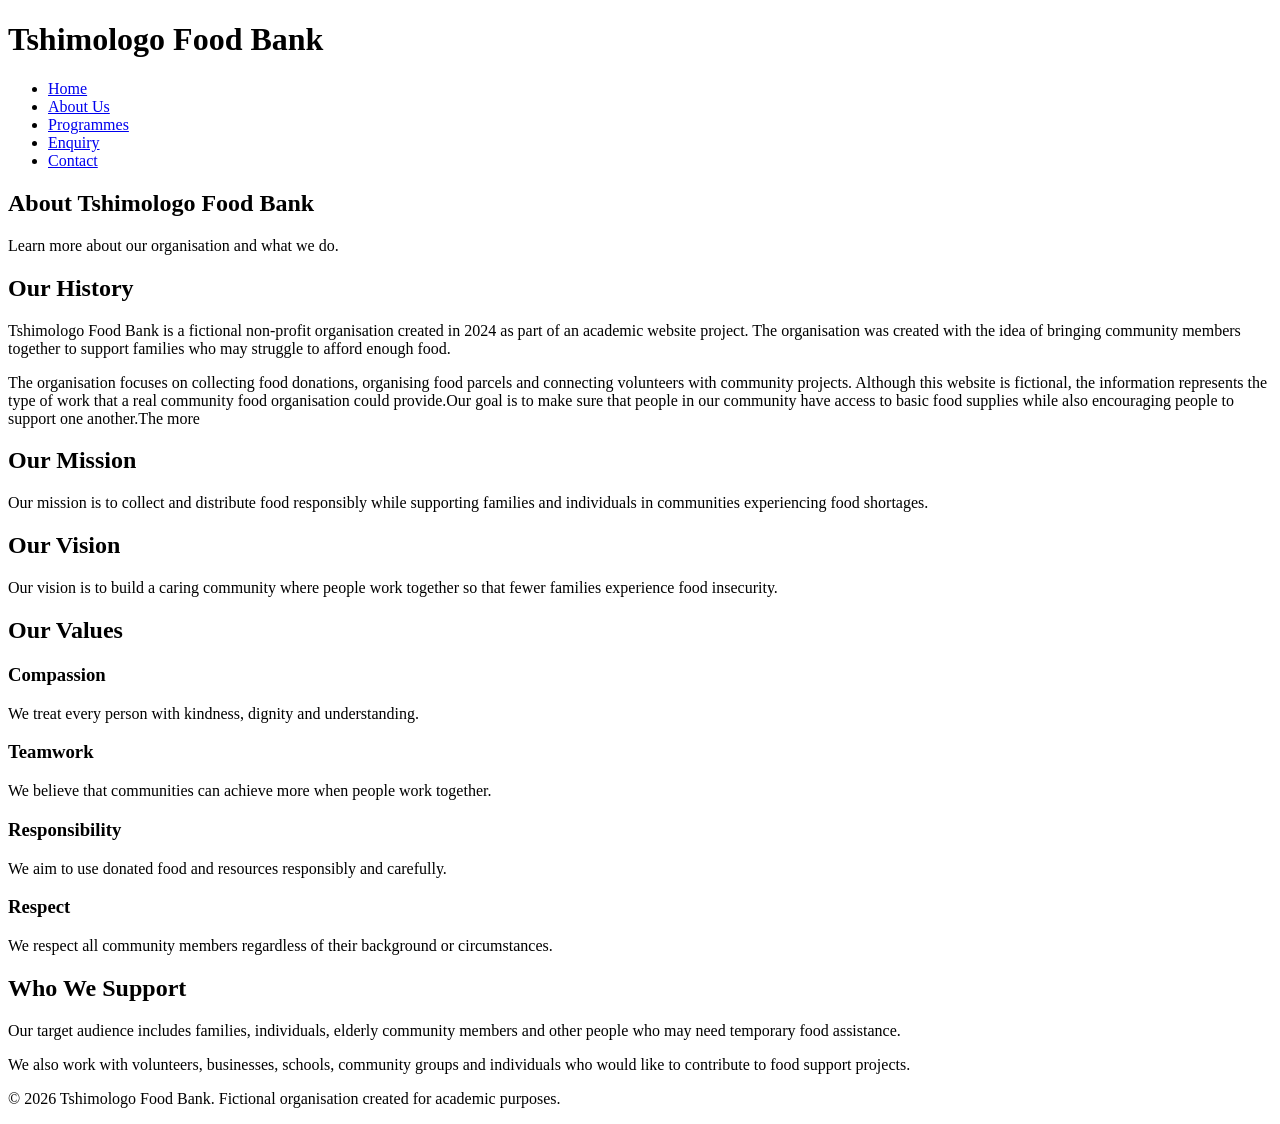
==== about.html @ 22984b60 "second commit" ====
<!DOCTYPE html>
<html lang="en">
<head>
    <meta charset="UTF-8">
    <meta name="viewport" content="width=device-width, initial-scale=1.0">
    <title>Tshimologo Food Bank | About Us</title>
    <link rel="stylesheet" href="css/style.css">
</head>

<body>

<header class="site-header">
    <div class="container">

        <h1>Tshimologo Food Bank</h1>

        <nav>
            <ul class="nav-list">
                <li><a href="index.html">Home</a></li>
                <li><a href="about.html" class="active">About Us</a></li>
                <li><a href="services.html">Programmes</a></li>
                <li><a href="enquiry.html">Enquiry</a></li>
                <li><a href="contact.html">Contact</a></li>
            </ul>
        </nav>

    </div>
</header>

<main>

    <section class="page-banner">
        <div class="container">
            <h2>About Tshimologo Food Bank</h2>
            <p>Learn more about our organisation and what we do.</p>
        </div>
    </section>

    <section class="section">
        <div class="container">

            <h2>Our History</h2>

            <p>
                Tshimologo Food Bank is a fictional non-profit organisation
                created in 2024 as part of an academic website project. The
                organisation was created with the idea of bringing community
                members together to support families who may struggle to
                afford enough food.
            </p>

            <p>
                The organisation focuses on collecting food donations,
                organising food parcels and connecting volunteers with
                community projects. Although this website is fictional,
                the information represents the type of work that a real
                community food organisation could provide.Our goal is to make sure that people in our community have access to basic food supplies while also encouraging people to support one another.The more
            </p>

        </div>
    </section>

    <section class="section light-section">
        <div class="container">

            <h2>Our Mission</h2>

            <p>
                Our mission is to collect and distribute food responsibly
                while supporting families and individuals in communities
                experiencing food shortages.
            </p>

            <h2>Our Vision</h2>

            <p>
                Our vision is to build a caring community where people work
                together so that fewer families experience food insecurity.
            </p>

        </div>
    </section>

    <section class="section">
        <div class="container">

            <h2>Our Values</h2>

            <div class="card-grid">

                <article class="card">
                    <h3>Compassion</h3>
                    <p>
                        We treat every person with kindness, dignity and
                        understanding.
                    </p>
                </article>

                <article class="card">
                    <h3>Teamwork</h3>
                    <p>
                        We believe that communities can achieve more when
                        people work together.
                    </p>
                </article>

                <article class="card">
                    <h3>Responsibility</h3>
                    <p>
                        We aim to use donated food and resources responsibly
                        and carefully.
                    </p>
                </article>

                <article class="card">
                    <h3>Respect</h3>
                    <p>
                        We respect all community members regardless of their
                        background or circumstances.
                    </p>
                </article>

            </div>

        </div>
    </section>

    <section class="section light-section">
        <div class="container">

            <h2>Who We Support</h2>

            <p>
                Our target audience includes families, individuals, elderly
                community members and other people who may need temporary
                food assistance.
            </p>

            <p>
                We also work with volunteers, businesses, schools, community
                groups and individuals who would like to contribute to food
                support projects.
            </p>

        </div>
    </section>

</main>

<footer class="site-footer">
    <div class="container">
        <p>
            &copy; 2026 Tshimologo Food Bank. Fictional organisation created
            for academic purposes.
        </p>
    </div>
</footer>

<script src="js/script.js"></script>

</body>
</html>
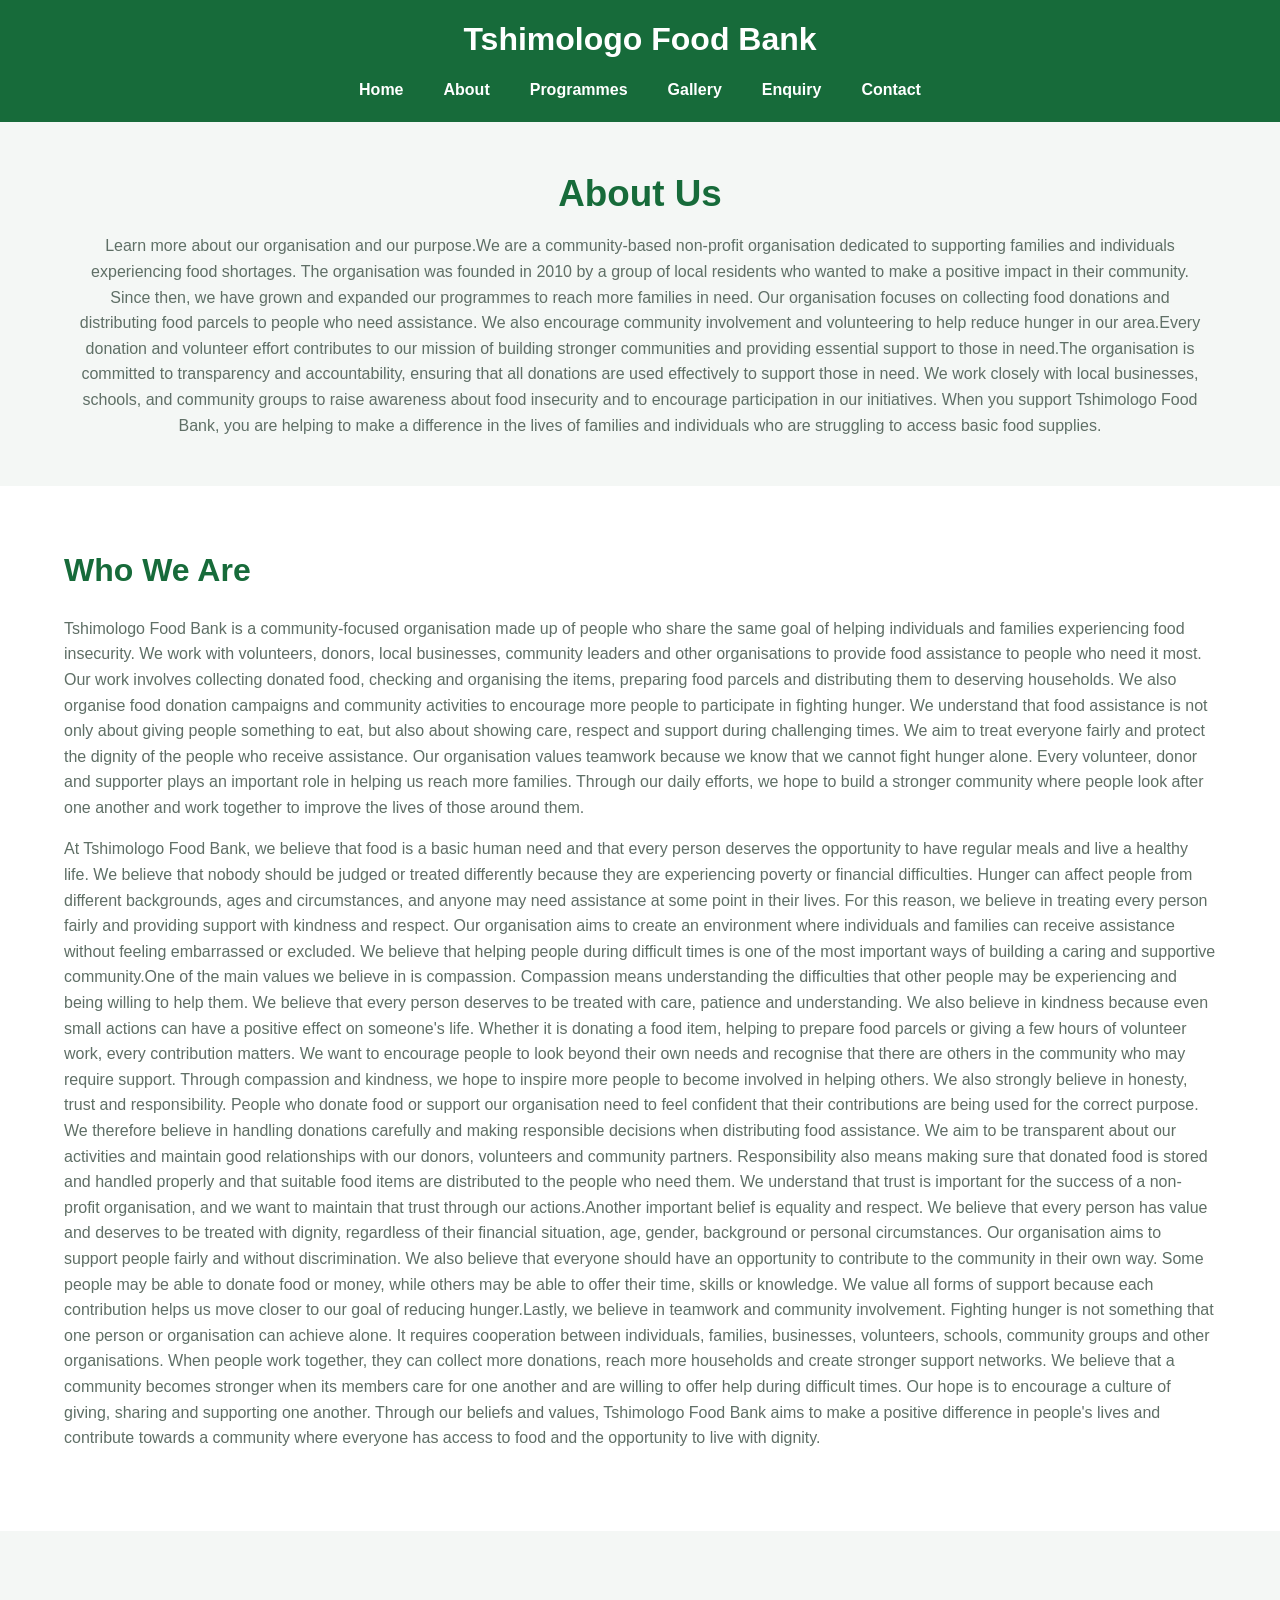
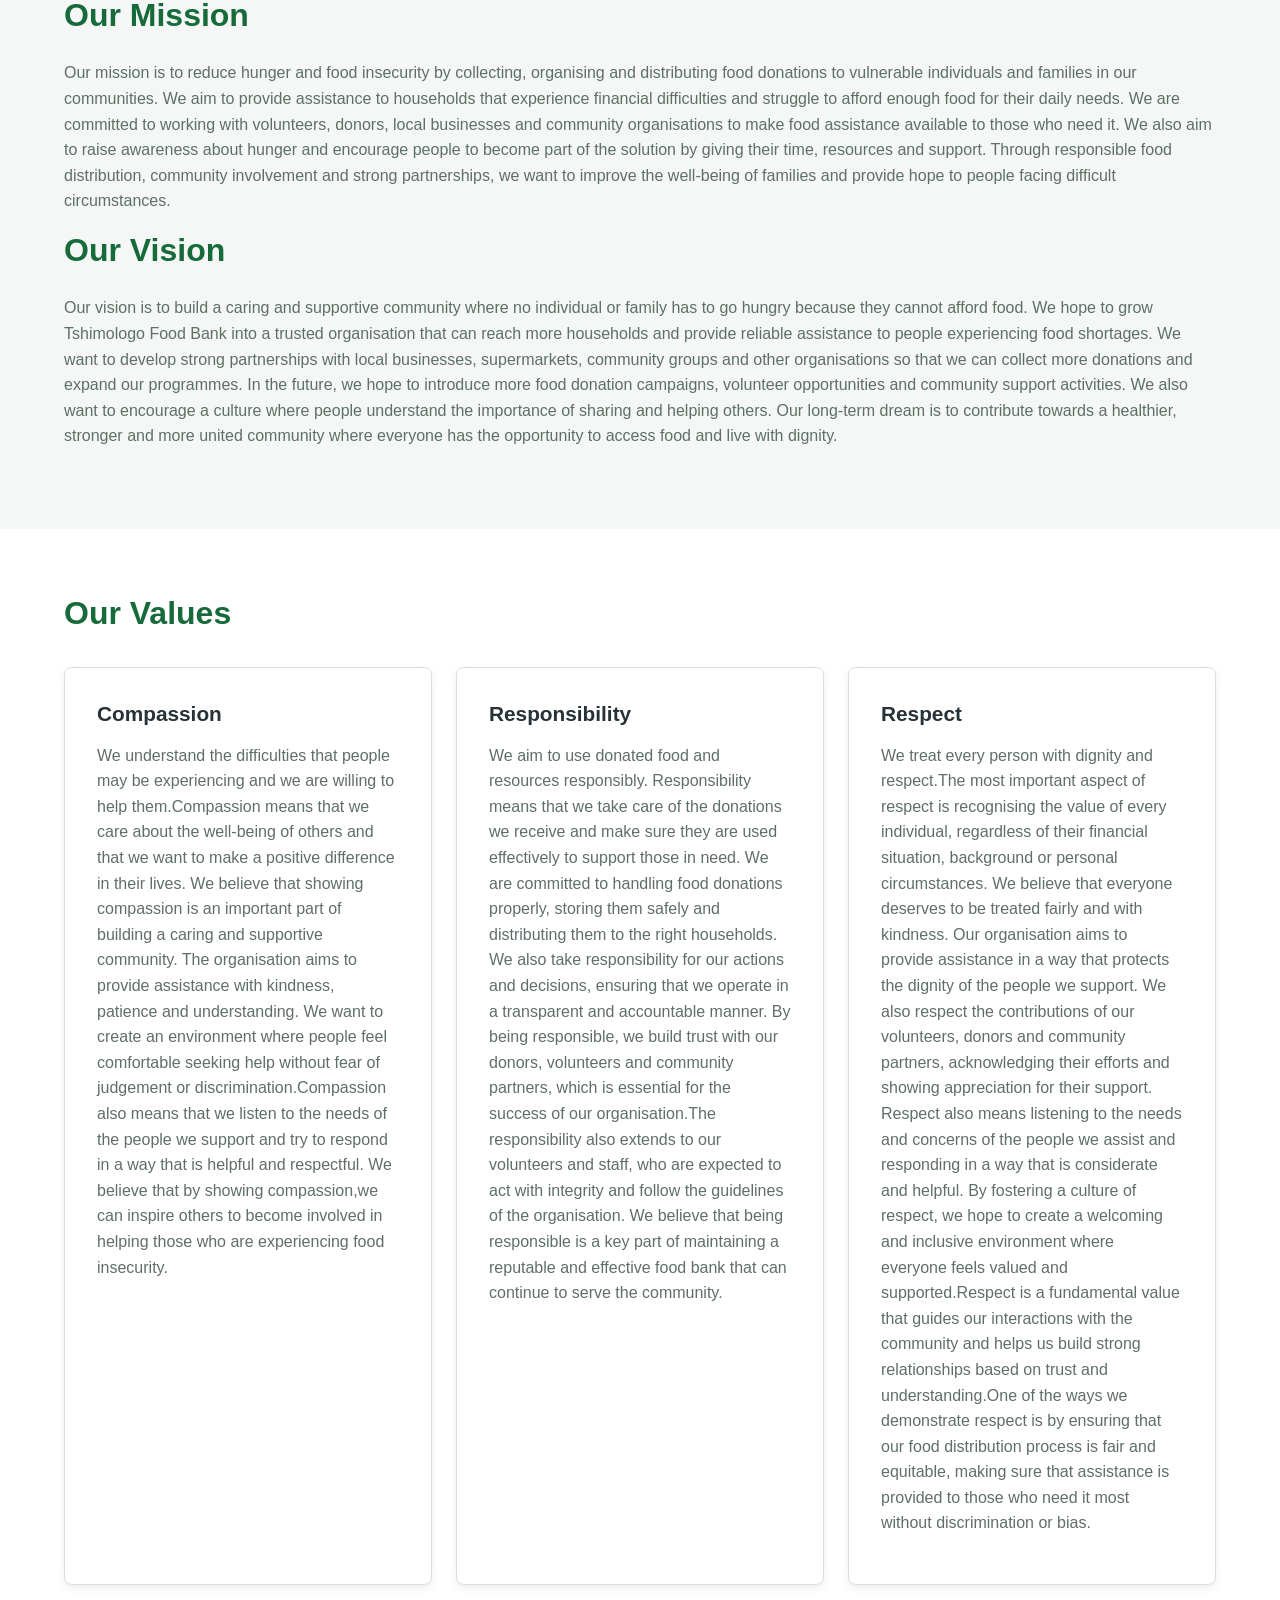
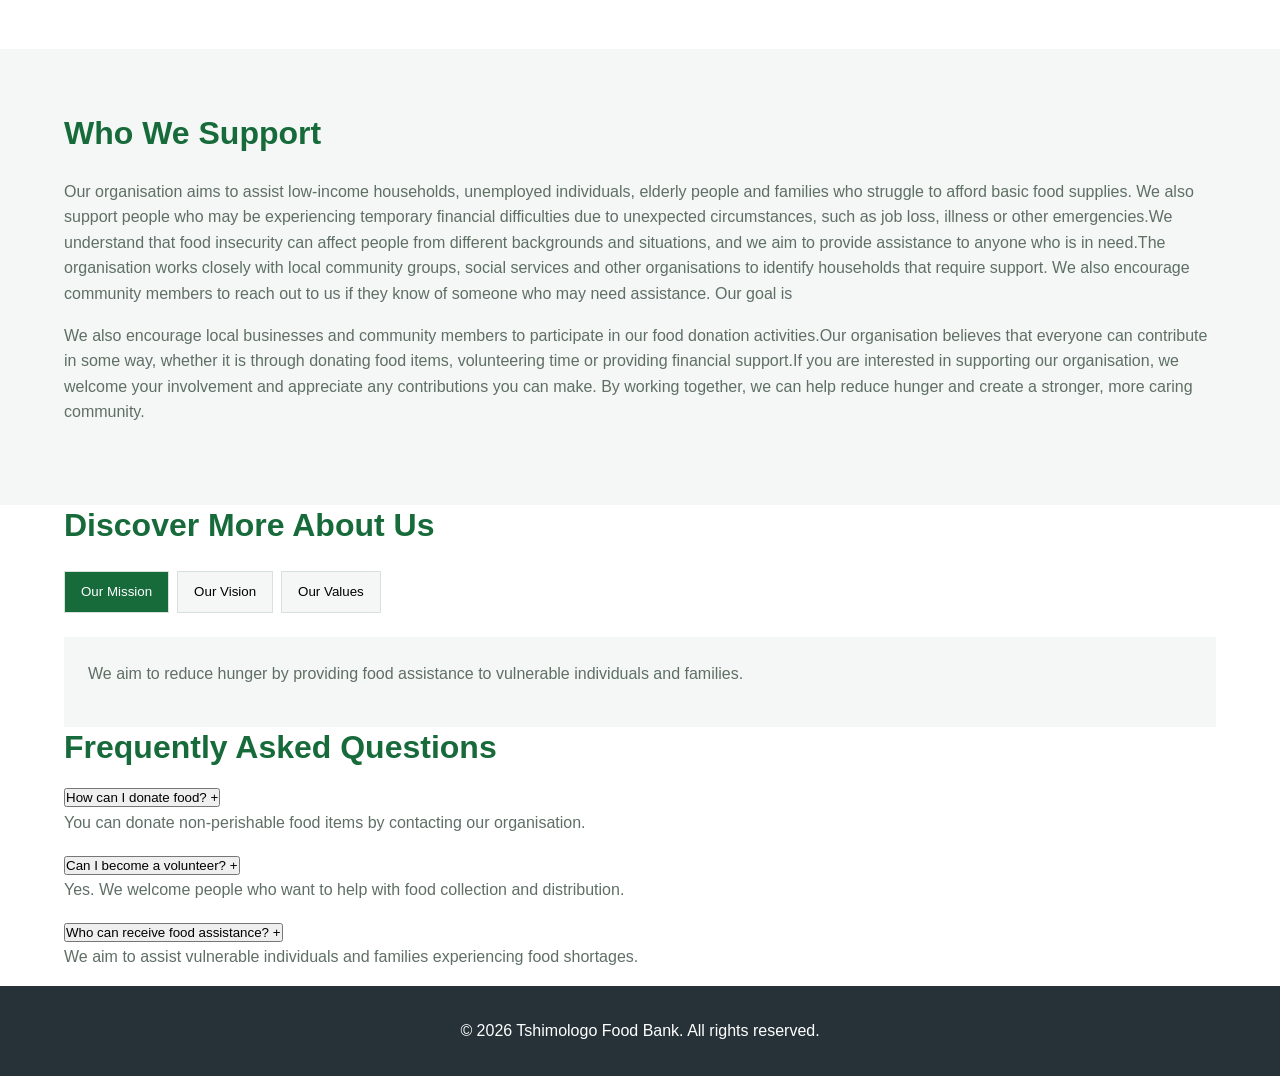
==== commit 50b92cb8: "Complete Part 3 website improvements and SEO implementation" ====
--- a/about.html
+++ b/about.html
@@ -1,162 +1,292 @@
 <!DOCTYPE html>
 <html lang="en">
+
 <head>
     <meta charset="UTF-8">
     <meta name="viewport" content="width=device-width, initial-scale=1.0">
-    <title>Tshimologo Food Bank | About Us</title>
-    <link rel="stylesheet" href="css/style.css">
+
+    <title>About Us | Tshimologo Food Bank</title>
+
+    <meta name="description"
+        content="Learn about Tshimologo Food Bank, our history, mission, vision and commitment to supporting communities.">
+
+    <meta name="keywords"
+        content="about Tshimologo Food Bank, food assistance, community development, food donations">
+
+    <link rel="stylesheet" href="style/style.css">
 </head>
 
 <body>
 
-<header class="site-header">
+    <header>
+        <div class="container">
+            <h1>Tshimologo Food Bank</h1>
+
+            <nav>
+                <ul>
+                    <li><a href="index.html">Home</a></li>
+                    <li><a href="about.html">About</a></li>
+                    <li><a href="services.html">Programmes</a></li>
+                    <li><a href="gallery.html">Gallery</a></li>
+                    <li><a href="enquiry.html">Enquiry</a></li>
+                    <li><a href="contact.html">Contact</a></li>
+                </ul>
+            </nav>
+        </div>
+    </header>
+
+    <main>
+
+        <section class="page-banner">
+            <div class="container">
+                <h2>About Us</h2>
+                <p>Learn more about our organisation and our purpose.We are a community-based non-profit organisation dedicated to supporting families and individuals experiencing food shortages.
+                  The organisation was founded in 2010 by a group of local residents who wanted to make a positive impact in their community. Since then, we have grown and expanded our programmes to reach more families in need.
+                  Our organisation focuses on collecting food donations and distributing food parcels to people who need assistance. We also encourage community involvement and volunteering to help reduce hunger in our area.Every donation and volunteer effort contributes to our mission of building stronger communities and providing essential support to those in need.The organisation is committed to transparency and accountability, ensuring that all donations are used effectively to support those in need. We work closely with local businesses, schools, and community groups to raise awareness about food insecurity and to encourage participation in our initiatives.
+                  When you support Tshimologo Food Bank, you are helping to make a difference in the lives of families and individuals who are struggling to access basic food supplies. 
+                </p>
+            </div>
+        </section>
+
+        <section class="section">
+            <div class="container">
+
+                <h2>Who We Are</h2>
+
+                <p>
+                   Tshimologo Food Bank is a community-focused organisation made up of people who share the same goal of helping individuals and families 
+                   experiencing food insecurity. We work with volunteers, donors, local businesses, community leaders and other organisations to provide 
+                   food assistance to people who need it most. Our work involves collecting donated food, checking and organising the items, preparing 
+                   food parcels and distributing them to deserving households. We also organise food donation campaigns and community activities to encourage 
+                   more people to participate in fighting hunger. We understand that food assistance is not only about giving people something to eat, but also 
+                   about showing care, respect and support during challenging times. We aim to treat everyone fairly and protect the dignity of the people who 
+                   receive assistance. Our organisation values teamwork because we know that we cannot fight hunger alone. Every volunteer, donor and supporter 
+                   plays an important role in helping us reach more families. Through our daily efforts, we hope to build a stronger community where people look 
+                   after one another and work together to improve the lives of those around them.
+                </p>
+
+                <p>
+                    At Tshimologo Food Bank, we believe that food is a basic human need and that every person deserves the opportunity to have regular meals and live a 
+                    healthy life. We believe that nobody should be judged or treated differently because they are experiencing poverty or financial difficulties. Hunger can 
+                    affect people from different backgrounds, ages and circumstances, and anyone may need assistance at some point in their lives. For this reason, we believe
+                     in treating every person fairly and providing support with kindness and respect. Our organisation aims to create an environment where individuals and 
+                     families can receive assistance without feeling embarrassed or excluded. We believe that helping people during difficult times is one of the most 
+                     important ways of building a caring and supportive community.One of the main values we believe in is compassion. Compassion means understanding the difficulties
+                     that other people may be experiencing and being willing to help them. We believe that every person deserves to be treated with care, patience and understanding.
+                     We also believe in kindness because even small actions can have a positive effect on someone's life. Whether it is donating a food item, helping to prepare food 
+                     parcels or giving a few hours of volunteer work, every contribution matters. We want to encourage people to look beyond their own needs and recognise that there are 
+                     others in the community who may require support. Through compassion and kindness, we hope to inspire more people to become involved in helping others.
+                     We also strongly believe in honesty, trust and responsibility. People who donate food or support our organisation need to feel confident that their contributions 
+                     are being used for the correct purpose. We therefore believe in handling donations carefully and making responsible decisions when distributing food assistance. 
+                     We aim to be transparent about our activities and maintain good relationships with our donors, volunteers and community partners. Responsibility also means making sure 
+                     that donated food is stored and handled properly and that suitable food items are distributed to the people who need them. We understand that trust is important for the 
+                     success of a non-profit organisation, and we want to maintain that trust through our actions.Another important belief is equality and respect. We believe that every
+                     person has value and deserves to be treated with dignity, regardless of their financial situation, age, gender, background or personal circumstances. Our organisation
+                     aims to support people fairly and without discrimination. We also believe that everyone should have an opportunity to contribute to the community in their own way.
+                     Some people may be able to donate food or money, while others may be able to offer their time, skills or knowledge. We value all forms of support because each contribution 
+                     helps us move closer to our goal of reducing hunger.Lastly, we believe in teamwork and community involvement. Fighting hunger is not something that one person or organisation 
+                     can achieve alone. It requires cooperation between individuals, families, businesses, volunteers, schools, community groups and other organisations. When people work together, 
+                     they can collect more donations, reach more households and create stronger support networks. We believe that a community becomes stronger when its members care for one another
+                     and are willing to offer help during difficult times. Our hope is to encourage a culture of giving, sharing and supporting one another. Through our beliefs and values, Tshimologo 
+                     Food Bank aims to make a positive difference in people's lives and contribute towards a community where everyone has access to food and the opportunity to live with dignity.
+                </p>
+
+            </div>
+        </section>
+
+        <section class="section light-section">
+            <div class="container">
+
+                <h2>Our Mission</h2>
+
+                <p>
+                    Our mission is to reduce hunger and food insecurity by collecting, organising and distributing food donations to vulnerable individuals and families in our communities. 
+                    We aim to provide assistance to households that experience financial difficulties and struggle to afford enough food for their daily needs. 
+                    We are committed to working with volunteers, donors, local businesses and community organisations to make food assistance available to those who need it.
+                    We also aim to raise awareness about hunger and encourage people to become part of the solution by giving their time, resources and support.
+                    Through responsible food distribution, community involvement and strong partnerships, we want to improve the well-being of families and provide hope to people facing difficult circumstances.
+                </p>
+
+                <h2>Our Vision</h2>
+
+                <p>
+                   Our vision is to build a caring and supportive community where no individual or family has to go hungry because they cannot afford food. 
+                   We hope to grow Tshimologo Food Bank into a trusted organisation that can reach more households and provide reliable assistance to people experiencing food shortages.
+                   We want to develop strong partnerships with local businesses, supermarkets, community groups and other organisations so that we can collect more donations and expand 
+                   our programmes. In the future, we hope to introduce more food donation campaigns, volunteer opportunities and community support activities. We also want to encourage
+                   a culture where people understand the importance of sharing and helping others. Our long-term dream is to contribute towards a healthier, stronger and more united 
+                   community where everyone has the opportunity to access food and live with dignity. 
+                </p>
+
+            </div>
+        </section>
+
+        <section class="section">
+            <div class="container">
+
+                <h2>Our Values</h2>
+
+                <div class="card-grid">
+
+                    <div class="card">
+                        <h3>Compassion</h3>
+                        <p>
+                            We understand the difficulties that people may be experiencing and we are willing to help them.Compassion means that we care about the well-being of others and that
+                            we want to make a positive difference in their lives. We believe that showing compassion is an important part of building a caring and supportive community.
+                            The organisation aims to provide assistance with kindness, patience and understanding. We want to create an environment where people feel comfortable seeking help 
+                            without fear of judgement or discrimination.Compassion also means that we listen to the needs of the people we support and try to respond in a way that is helpful and respectful. 
+                            We believe that by showing compassion,we can inspire others to become involved in helping those who are experiencing food insecurity.
+                        </p>
+                    </div>
+
+                    <div class="card">
+                        <h3>Responsibility</h3>
+                        <p>
+                            We aim to use donated food and resources responsibly. Responsibility means that we take care of the donations we receive and make sure they are used effectively to support those in need.
+                            We are committed to handling food donations properly, storing them safely and distributing them to the right households. We also take responsibility for our actions and decisions, 
+                            ensuring that we operate in a transparent and accountable manner. By being responsible, we build trust with our donors, volunteers and community partners, which is essential for 
+                            the success of our organisation.The responsibility also extends to our volunteers and staff, who are expected to act with integrity and follow the guidelines of the organisation.
+                             We believe that being responsible is a key part of maintaining a reputable and effective food bank that can continue to serve the community.
+                        </p>
+                    </div>
+
+                    <div class="card">
+                        <h3>Respect</h3>
+                        <p>
+                            We treat every person with dignity and respect.The most important aspect of respect is recognising the value of every individual, regardless of their financial situation, background or personal circumstances.
+                            We believe that everyone deserves to be treated fairly and with kindness. Our organisation aims to provide assistance in a way that protects the dignity of the people we support. We also respect the contributions
+                            of our volunteers, donors and community partners, acknowledging their efforts and showing appreciation for their support. Respect also means listening to the needs and concerns of the people we assist and 
+                            responding in a way that is considerate and helpful. By fostering a culture of respect, we hope to create a welcoming and inclusive environment where everyone feels valued and supported.Respect is a 
+                            fundamental value that guides our interactions with the community and helps us build strong relationships based on trust and understanding.One of the ways we demonstrate respect is by ensuring that
+                             our food distribution process is fair and equitable, making sure that assistance is provided to those who need it most without discrimination or bias.
+                        </p>
+                    </div>
+
+                </div>
+
+            </div>
+        </section>
+
+        <section class="section light-section">
+            <div class="container">
+
+                <h2>Who We Support</h2>
+
+                <p>
+                    Our organisation aims to assist low-income households, unemployed individuals, elderly people and families who struggle to afford basic food supplies.
+                    We also support people who may be experiencing temporary financial difficulties due to unexpected circumstances, such as job loss, illness or other 
+                    emergencies.We understand that food insecurity can affect people from different backgrounds and situations, and we aim to provide assistance to 
+                    anyone who is in need.The organisation works closely with local community groups, social services and other organisations to identify households 
+                    that require support. We also encourage community members to reach out to us if they know of someone who may need assistance. Our goal is
+                </p>
+
+                <p>
+                    We also encourage local businesses and community members to participate in our food donation activities.Our organisation believes that everyone 
+                    can contribute in some way, whether it is through donating food items, volunteering time or providing financial support.If you are interested in 
+                    supporting our organisation, we welcome your involvement and appreciate any contributions you can make. By working together, we can help reduce hunger
+                    and create a stronger, more caring community.
+                </p>
+
+            </div>
+        </section>
+
+    </main>
+    <section class="container tabs-section">
+
+    <h2>Discover More About Us</h2>
+
+    <div class="tab-buttons">
+
+        <button class="tab-button active" data-tab="mission">
+            Our Mission
+        </button>
+
+        <button class="tab-button" data-tab="vision">
+            Our Vision
+        </button>
+
+        <button class="tab-button" data-tab="values">
+            Our Values
+        </button>
+
+    </div>
+
+    <div id="mission" class="tab-content active">
+        <p>We aim to reduce hunger by providing food assistance
+        to vulnerable individuals and families.</p>
+    </div>
+
+    <div id="vision" class="tab-content">
+        <p>We want to build a community where everyone has access
+        to sufficient and nutritious food.</p>
+    </div>
+
+    <div id="values" class="tab-content">
+        <p>Our organisation believes in kindness, honesty,
+        respect, teamwork and responsibility.</p>
+    </div>
+
+</section>
+<section class="faq-section">
+
     <div class="container">
 
-        <h1>Tshimologo Food Bank</h1>
-
-        <nav>
-            <ul class="nav-list">
-                <li><a href="index.html">Home</a></li>
-                <li><a href="about.html" class="active">About Us</a></li>
-                <li><a href="services.html">Programmes</a></li>
-                <li><a href="enquiry.html">Enquiry</a></li>
-                <li><a href="contact.html">Contact</a></li>
-            </ul>
-        </nav>
-
-    </div>
-</header>
-
-<main>
-
-    <section class="page-banner">
+        <h2>Frequently Asked Questions</h2>
+
+        <div class="faq-item">
+
+            <button class="faq-question">
+                How can I donate food?
+                <span>+</span>
+            </button>
+
+            <div class="faq-answer">
+                <p>You can donate non-perishable food items by
+                contacting our organisation.</p>
+            </div>
+
+        </div>
+
+        <div class="faq-item">
+
+            <button class="faq-question">
+                Can I become a volunteer?
+                <span>+</span>
+            </button>
+
+            <div class="faq-answer">
+                <p>Yes. We welcome people who want to help with
+                food collection and distribution.</p>
+            </div>
+
+        </div>
+
+        <div class="faq-item">
+
+            <button class="faq-question">
+                Who can receive food assistance?
+                <span>+</span>
+            </button>
+
+            <div class="faq-answer">
+                <p>We aim to assist vulnerable individuals and
+                families experiencing food shortages.</p>
+            </div>
+
+        </div>
+
+    </div>
+
+</section>
+
+    <footer>
         <div class="container">
-            <h2>About Tshimologo Food Bank</h2>
-            <p>Learn more about our organisation and what we do.</p>
-        </div>
-    </section>
-
-    <section class="section">
-        <div class="container">
-
-            <h2>Our History</h2>
-
-            <p>
-                Tshimologo Food Bank is a fictional non-profit organisation
-                created in 2024 as part of an academic website project. The
-                organisation was created with the idea of bringing community
-                members together to support families who may struggle to
-                afford enough food.
-            </p>
-
-            <p>
-                The organisation focuses on collecting food donations,
-                organising food parcels and connecting volunteers with
-                community projects. Although this website is fictional,
-                the information represents the type of work that a real
-                community food organisation could provide.Our goal is to make sure that people in our community have access to basic food supplies while also encouraging people to support one another.The more
-            </p>
-
-        </div>
-    </section>
-
-    <section class="section light-section">
-        <div class="container">
-
-            <h2>Our Mission</h2>
-
-            <p>
-                Our mission is to collect and distribute food responsibly
-                while supporting families and individuals in communities
-                experiencing food shortages.
-            </p>
-
-            <h2>Our Vision</h2>
-
-            <p>
-                Our vision is to build a caring community where people work
-                together so that fewer families experience food insecurity.
-            </p>
-
-        </div>
-    </section>
-
-    <section class="section">
-        <div class="container">
-
-            <h2>Our Values</h2>
-
-            <div class="card-grid">
-
-                <article class="card">
-                    <h3>Compassion</h3>
-                    <p>
-                        We treat every person with kindness, dignity and
-                        understanding.
-                    </p>
-                </article>
-
-                <article class="card">
-                    <h3>Teamwork</h3>
-                    <p>
-                        We believe that communities can achieve more when
-                        people work together.
-                    </p>
-                </article>
-
-                <article class="card">
-                    <h3>Responsibility</h3>
-                    <p>
-                        We aim to use donated food and resources responsibly
-                        and carefully.
-                    </p>
-                </article>
-
-                <article class="card">
-                    <h3>Respect</h3>
-                    <p>
-                        We respect all community members regardless of their
-                        background or circumstances.
-                    </p>
-                </article>
-
-            </div>
-
-        </div>
-    </section>
-
-    <section class="section light-section">
-        <div class="container">
-
-            <h2>Who We Support</h2>
-
-            <p>
-                Our target audience includes families, individuals, elderly
-                community members and other people who may need temporary
-                food assistance.
-            </p>
-
-            <p>
-                We also work with volunteers, businesses, schools, community
-                groups and individuals who would like to contribute to food
-                support projects.
-            </p>
-
-        </div>
-    </section>
-
-</main>
-
-<footer class="site-footer">
-    <div class="container">
-        <p>
-            &copy; 2026 Tshimologo Food Bank. Fictional organisation created
-            for academic purposes.
-        </p>
-    </div>
-</footer>
-
-<script src="js/script.js"></script>
+            <p>&copy; <span id="currentYear">2026</span>
+                Tshimologo Food Bank. All rights reserved.</p>
+        </div>
+    </footer>
+
+    <script src="js/script.js"></script>
 
 </body>
 </html>
--- a/style/style.css
+++ b/style/style.css
@@ -0,0 +1,520 @@
+/* =========================================
+   TSHIMOLOGO FOOD BANK
+   Main CSS Stylesheet
+   ========================================= */
+
+/* 1. CSS RESET */
+
+* {
+    margin: 0;
+    padding: 0;
+    box-sizing: border-box;
+}
+
+html {
+    scroll-behavior: smooth;
+}
+
+body {
+    font-family: Arial, Helvetica, sans-serif;
+    line-height: 1.6;
+    color: #263238;
+    background-color: #ffffff;
+}
+
+/* 2. COLOUR VARIABLES */
+
+:root {
+    --primary: #176b3a;
+    --primary-dark: #0e4d29;
+    --secondary: #f4b942;
+    --dark: #263238;
+    --light: #f4f7f5;
+    --white: #ffffff;
+    --border: #d9e1dc;
+    --text-light: #5f6f66;
+}
+
+/* 3. GENERAL STYLING */
+
+.container {
+    width: 90%;
+    max-width: 1200px;
+    margin: auto;
+}
+
+section {
+    scroll-margin-top: 20px;
+}
+
+h1, h2, h3 {
+    line-height: 1.3;
+    margin-bottom: 1rem;
+}
+
+h2 {
+    color: var(--primary);
+    font-size: 2rem;
+}
+
+h3 {
+    color: var(--dark);
+    font-size: 1.3rem;
+}
+
+p {
+    margin-bottom: 1rem;
+    color: var(--text-light);
+}
+
+img {
+    max-width: 100%;
+    display: block;
+}
+
+/* 4. HEADER AND NAVIGATION */
+
+header {
+    background-color: var(--primary);
+    color: var(--white);
+    padding: 1.2rem 0;
+}
+
+header h1 {
+    color: var(--white);
+    text-align: center;
+    margin-bottom: 1rem;
+}
+
+nav ul {
+    display: flex;
+    justify-content: center;
+    flex-wrap: wrap;
+    list-style: none;
+    gap: 1.5rem;
+}
+
+nav a {
+    color: var(--white);
+    text-decoration: none;
+    font-weight: bold;
+    padding: 0.5rem;
+    transition: 0.3s ease;
+}
+
+nav a:hover,
+nav a:focus {
+    color: var(--secondary);
+    text-decoration: underline;
+}
+
+/* 5. HERO SECTION */
+
+.hero {
+    background: linear-gradient(
+        rgba(14, 77, 41, 0.85),
+        rgba(14, 77, 41, 0.85)
+    ),
+    url("../img/food-donation.jpg");
+
+    background-size: cover;
+    background-position: center;
+    color: var(--white);
+    text-align: center;
+    padding: 7rem 1rem;
+}
+
+.hero h2 {
+    color: var(--white);
+    font-size: 2.5rem;
+}
+
+.hero p {
+    color: var(--white);
+    max-width: 700px;
+    margin: 1rem auto 2rem;
+    font-size: 1.1rem;
+}
+
+/* 6. PAGE BANNER */
+
+.page-banner {
+    background-color: var(--light);
+    text-align: center;
+    padding: 3rem 1rem;
+}
+
+.page-banner h2 {
+    font-size: 2.3rem;
+}
+
+.page-banner p {
+    margin-bottom: 0;
+}
+
+/* 7. SECTIONS */
+
+.section {
+    padding: 4rem 0;
+}
+
+.light-section {
+    background-color: var(--light);
+}
+
+.section h2 {
+    margin-bottom: 1.5rem;
+}
+
+/* 8. BUTTONS */
+
+.btn {
+    display: inline-block;
+    background-color: var(--primary);
+    color: var(--white);
+    padding: 0.8rem 1.5rem;
+    border: none;
+    border-radius: 5px;
+    text-decoration: none;
+    font-weight: bold;
+    cursor: pointer;
+    margin-top: 1rem;
+    transition: 0.3s ease;
+}
+
+.btn:hover,
+.btn:focus {
+    background-color: var(--primary-dark);
+    transform: translateY(-3px);
+}
+
+/* 9. CARD GRID */
+
+.card-grid {
+    display: grid;
+    grid-template-columns: repeat(3, 1fr);
+    gap: 1.5rem;
+    margin-top: 2rem;
+}
+
+.card {
+    background-color: var(--white);
+    padding: 2rem;
+    border-radius: 8px;
+    border: 1px solid var(--border);
+    box-shadow: 0 3px 8px rgba(0, 0, 0, 0.08);
+    transition: 0.3s ease;
+}
+
+.card:hover {
+    transform: translateY(-5px);
+    box-shadow: 0 6px 15px rgba(0, 0, 0, 0.15);
+}
+
+/* 10. GALLERY */
+
+.gallery-grid {
+    display: grid;
+    grid-template-columns: repeat(3, 1fr);
+    gap: 1.5rem;
+    margin-top: 2rem;
+}
+
+.gallery-item {
+    background-color: var(--white);
+    border: 1px solid var(--border);
+    border-radius: 8px;
+    overflow: hidden;
+    box-shadow: 0 3px 8px rgba(0, 0, 0, 0.08);
+    transition: 0.3s ease;
+    cursor: pointer;
+}
+
+.gallery-item:hover {
+    transform: translateY(-5px);
+}
+
+.gallery-item img {
+    width: 100%;
+    height: 220px;
+    object-fit: cover;
+}
+
+.gallery-caption {
+    padding: 1.2rem;
+}
+
+/* 11. LIGHTBOX */
+
+.lightbox {
+    display: none;
+    position: fixed;
+    z-index: 1000;
+    inset: 0;
+    background-color: rgba(0, 0, 0, 0.9);
+    justify-content: center;
+    align-items: center;
+    padding: 2rem;
+}
+
+.lightbox.active {
+    display: flex;
+}
+
+.lightbox img {
+    max-width: 90%;
+    max-height: 80vh;
+    border-radius: 8px;
+}
+
+.lightbox-close {
+    position: absolute;
+    top: 20px;
+    right: 35px;
+    color: white;
+    font-size: 2.5rem;
+    cursor: pointer;
+    background: none;
+    border: none;
+}
+
+/* 12. FORMS */
+
+form {
+    max-width: 700px;
+    margin: 2rem auto;
+    background-color: var(--white);
+    padding: 2rem;
+    border-radius: 8px;
+    box-shadow: 0 3px 10px rgba(0, 0, 0, 0.08);
+}
+
+form label {
+    display: block;
+    margin-top: 1rem;
+    font-weight: bold;
+}
+
+form input,
+form select,
+form textarea {
+    width: 100%;
+    padding: 0.9rem;
+    margin-top: 0.4rem;
+    border: 1px solid var(--border);
+    border-radius: 5px;
+    font-family: inherit;
+    font-size: 1rem;
+}
+
+form input:focus,
+form select:focus,
+form textarea:focus {
+    outline: 2px solid var(--primary);
+    border-color: var(--primary);
+}
+
+form textarea {
+    resize: vertical;
+}
+
+.form-message {
+    margin-top: 1rem;
+    font-weight: bold;
+    color: var(--primary);
+}
+
+/* 13. SEARCH BOX */
+
+.search-box {
+    width: 100%;
+    max-width: 600px;
+    padding: 1rem;
+    margin: 1.5rem auto;
+    display: block;
+    border: 1px solid var(--border);
+    border-radius: 5px;
+    font-size: 1rem;
+}
+
+/* 14. ACCORDION */
+
+.accordion-button {
+    width: 100%;
+    padding: 1rem;
+    background-color: var(--primary);
+    color: var(--white);
+    border: none;
+    text-align: left;
+    cursor: pointer;
+    font-size: 1rem;
+    margin-top: 0.5rem;
+}
+
+.accordion-content {
+    display: none;
+    padding: 1rem;
+    background-color: var(--light);
+}
+
+.accordion-content.active {
+    display: block;
+}
+
+/* 15. TABS */
+
+.tab-buttons {
+    display: flex;
+    flex-wrap: wrap;
+    gap: 0.5rem;
+    margin: 1.5rem 0;
+}
+
+.tab-button {
+    background-color: var(--light);
+    border: 1px solid var(--border);
+    padding: 0.8rem 1rem;
+    cursor: pointer;
+}
+
+.tab-button.active {
+    background-color: var(--primary);
+    color: var(--white);
+}
+
+.tab-content {
+    display: none;
+    padding: 1.5rem;
+    background-color: var(--light);
+}
+
+.tab-content.active {
+    display: block;
+}
+
+/* 16. MAP */
+
+.map-container {
+    width: 100%;
+    height: 400px;
+    margin-top: 2rem;
+    border-radius: 8px;
+    overflow: hidden;
+}
+
+.map-container iframe {
+    width: 100%;
+    height: 100%;
+    border: 0;
+}
+
+/* 17. ANIMATIONS */
+
+.fade-in {
+    animation: fadeIn 1s ease-in;
+}
+
+@keyframes fadeIn {
+    from {
+        opacity: 0;
+        transform: translateY(20px);
+    }
+
+    to {
+        opacity: 1;
+        transform: translateY(0);
+    }
+}
+
+/* 18. FOOTER */
+
+footer {
+    background-color: var(--dark);
+    color: var(--white);
+    text-align: center;
+    padding: 2rem 1rem;
+}
+
+footer p {
+    color: var(--white);
+    margin-bottom: 0;
+}
+
+/* 19. TABLET RESPONSIVENESS */
+
+@media (max-width: 900px) {
+
+    .card-grid,
+    .gallery-grid {
+        grid-template-columns: repeat(2, 1fr);
+    }
+
+    .hero h2 {
+        font-size: 2rem;
+    }
+}
+
+/* 20. MOBILE RESPONSIVENESS */
+
+@media (max-width: 600px) {
+
+    .card-grid,
+    .gallery-grid {
+        grid-template-columns: 1fr;
+    }
+
+    nav ul {
+        flex-direction: column;
+        align-items: center;
+        gap: 0.5rem;
+    }
+
+    .hero {
+        padding: 4rem 1rem;
+    }
+
+    .hero h2 {
+        font-size: 1.7rem;
+    }
+
+    .section {
+        padding: 2.5rem 0;
+    }
+
+    form {
+        padding: 1.2rem;
+    }
+
+    .tab-buttons {
+        flex-direction: column;
+    }
+
+    .tab-button {
+        width: 100%;
+    }
+}
+
+/* 21. ACCESSIBILITY */
+
+button:focus,
+a:focus,
+input:focus,
+textarea:focus,
+select:focus {
+    outline-offset: 3px;
+}
+
+/* 22. REDUCED MOTION */
+
+@media (prefers-reduced-motion: reduce) {
+    html {
+        scroll-behavior: auto;
+    }
+
+    *,
+    *::before,
+    *::after {
+        animation-duration: 0.01ms !important;
+        transition-duration: 0.01ms !important;
+    }
+}
